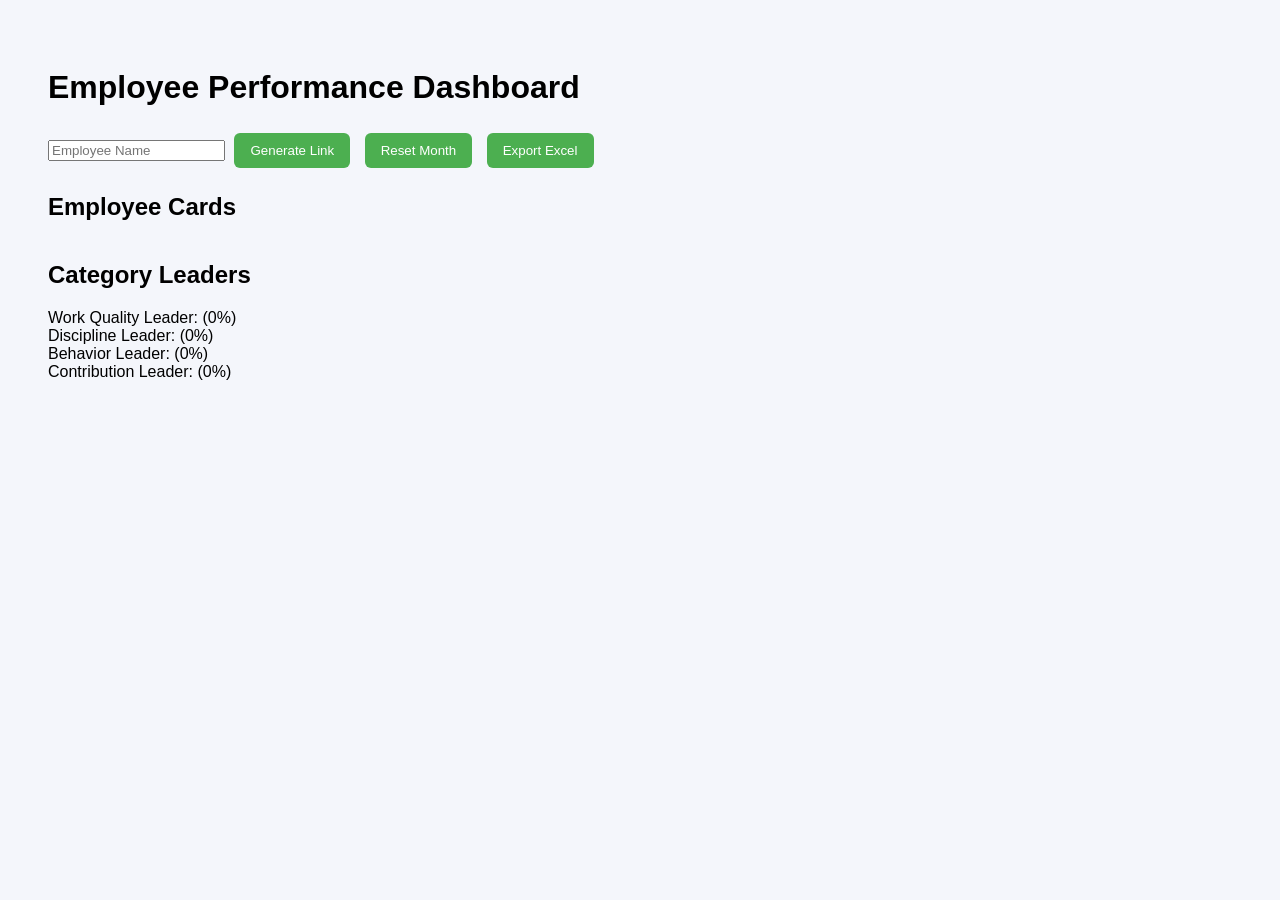
==== admin.html @ 80663562 "initla commit" ====
<!DOCTYPE html>
<html>
<head>
<title>Employee Dashboard</title>
<link rel="stylesheet" href="./css/index.css">
</head>

<body>

<h1>Employee Performance Dashboard</h1>

<div class="admin-tools">

<input id="empName" placeholder="Employee Name">

<button onclick="generateLink()">Generate Link</button>

<button onclick="resetVotes()">Reset Month</button>

<button onclick="exportExcel()">Export Excel</button>

</div>

<p id="linkResult"></p>

<h2>Employee Cards</h2>

<div id="employeeCards" class="card-grid"></div>

<h2>Category Leaders</h2>

<div id="leaderboard"></div>

<h2 id="winner"></h2>

<script src="./js/index.js"></script>
<script>
loadDashboard()
</script>

</body>
</html>
---- css/index.css ----
body{
font-family: Arial;
background:#f4f6fb;
padding:40px;
}

.vote-container{
max-width:500px;
margin:auto;
background:white;
padding:30px;
border-radius:10px;
box-shadow:0 10px 30px rgba(0,0,0,0.1);
}

button{
padding:10px 16px;
background:#4CAF50;
border:none;
color:white;
border-radius:6px;
cursor:pointer;
margin:5px;
}

.card-grid{
display:grid;
grid-template-columns:repeat(auto-fit,minmax(250px,1fr));
gap:20px;
}

.employee-card{
background:white;
padding:20px;
border-radius:10px;
box-shadow:0 6px 20px rgba(0,0,0,0.1);
}

.progress{
background:#eee;
height:10px;
border-radius:10px;
margin:5px 0;
}

.bar{
height:10px;
background:linear-gradient(90deg,#4CAF50,#2ecc71);
border-radius:10px;
transition:width 0.6s;
}
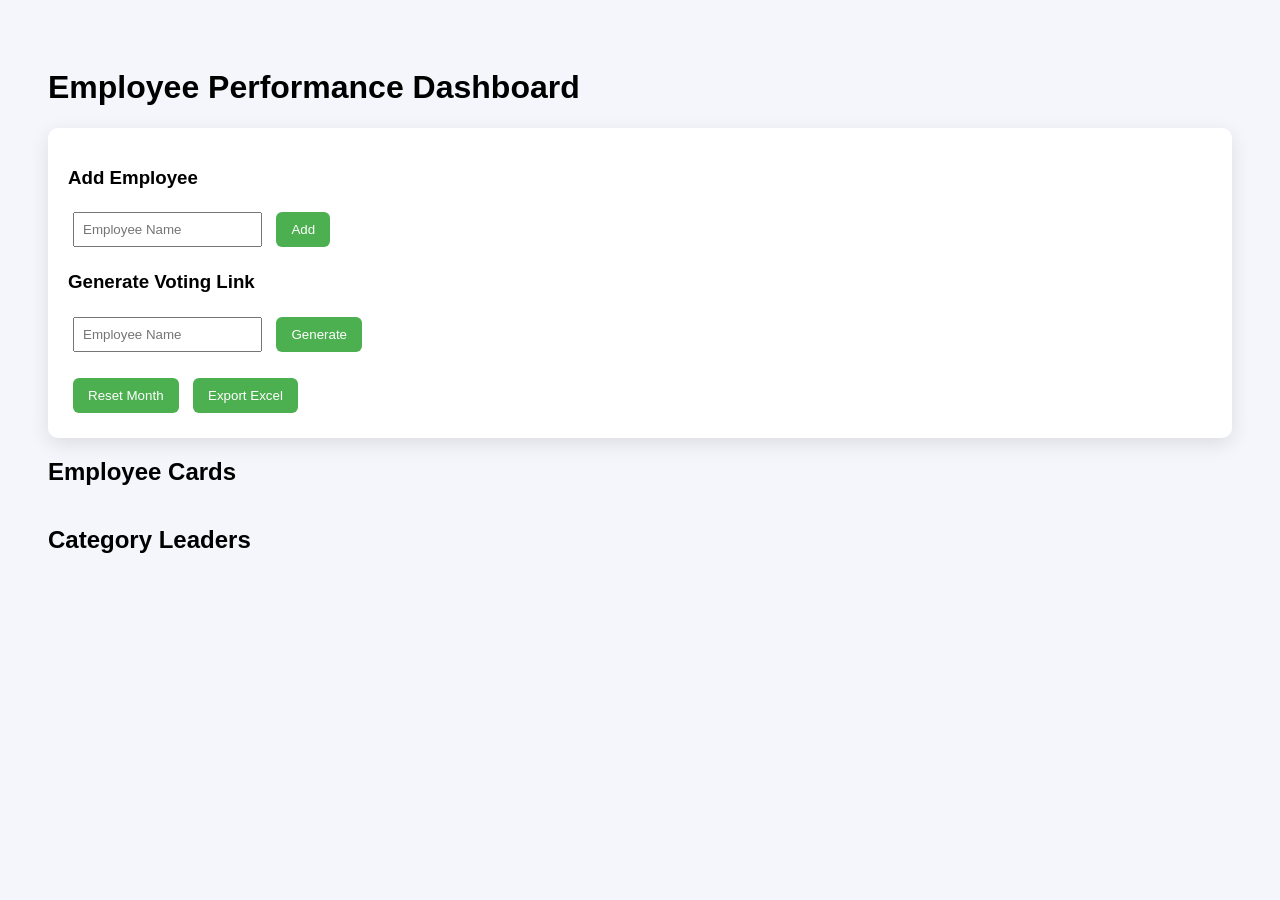
==== commit dd6ba725: "add employeewise category" ====
--- a/admin.html
+++ b/admin.html
@@ -9,31 +9,32 @@
 
 <h1>Employee Performance Dashboard</h1>
 
-<div class="admin-tools">
+<div class="admin-panel">
 
+<h3>Add Employee</h3>
 <input id="empName" placeholder="Employee Name">
+<button onclick="addEmployee()">Add</button>
 
-<button onclick="generateLink()">Generate Link</button>
+<h3>Generate Voting Link</h3>
+<input id="linkName" placeholder="Employee Name">
+<button onclick="generateLink()">Generate</button>
+
+<p id="linkResult"></p>
 
 <button onclick="resetVotes()">Reset Month</button>
-
 <button onclick="exportExcel()">Export Excel</button>
 
 </div>
 
-<p id="linkResult"></p>
-
 <h2>Employee Cards</h2>
-
 <div id="employeeCards" class="card-grid"></div>
 
 <h2>Category Leaders</h2>
-
 <div id="leaderboard"></div>
 
 <h2 id="winner"></h2>
 
-<script src="./js/index.js"></script>
+<script src="script.js"></script>
 <script>
 loadDashboard()
 </script>
--- a/css/index.css
+++ b/css/index.css
@@ -1,20 +1,11 @@
 body{
-font-family: Arial;
+font-family:Arial;
 background:#f4f6fb;
 padding:40px;
 }
 
-.vote-container{
-max-width:500px;
-margin:auto;
-background:white;
-padding:30px;
-border-radius:10px;
-box-shadow:0 10px 30px rgba(0,0,0,0.1);
-}
-
 button{
-padding:10px 16px;
+padding:10px 15px;
 background:#4CAF50;
 border:none;
 color:white;
@@ -23,10 +14,16 @@
 margin:5px;
 }
 
+input{
+padding:8px;
+margin:5px;
+}
+
 .card-grid{
 display:grid;
 grid-template-columns:repeat(auto-fit,minmax(250px,1fr));
 gap:20px;
+margin-top:20px;
 }
 
 .employee-card{
@@ -48,4 +45,12 @@
 background:linear-gradient(90deg,#4CAF50,#2ecc71);
 border-radius:10px;
 transition:width 0.6s;
+}
+
+.admin-panel{
+background:white;
+padding:20px;
+border-radius:10px;
+box-shadow:0 6px 20px rgba(0,0,0,0.1);
+margin-bottom:20px;
 }
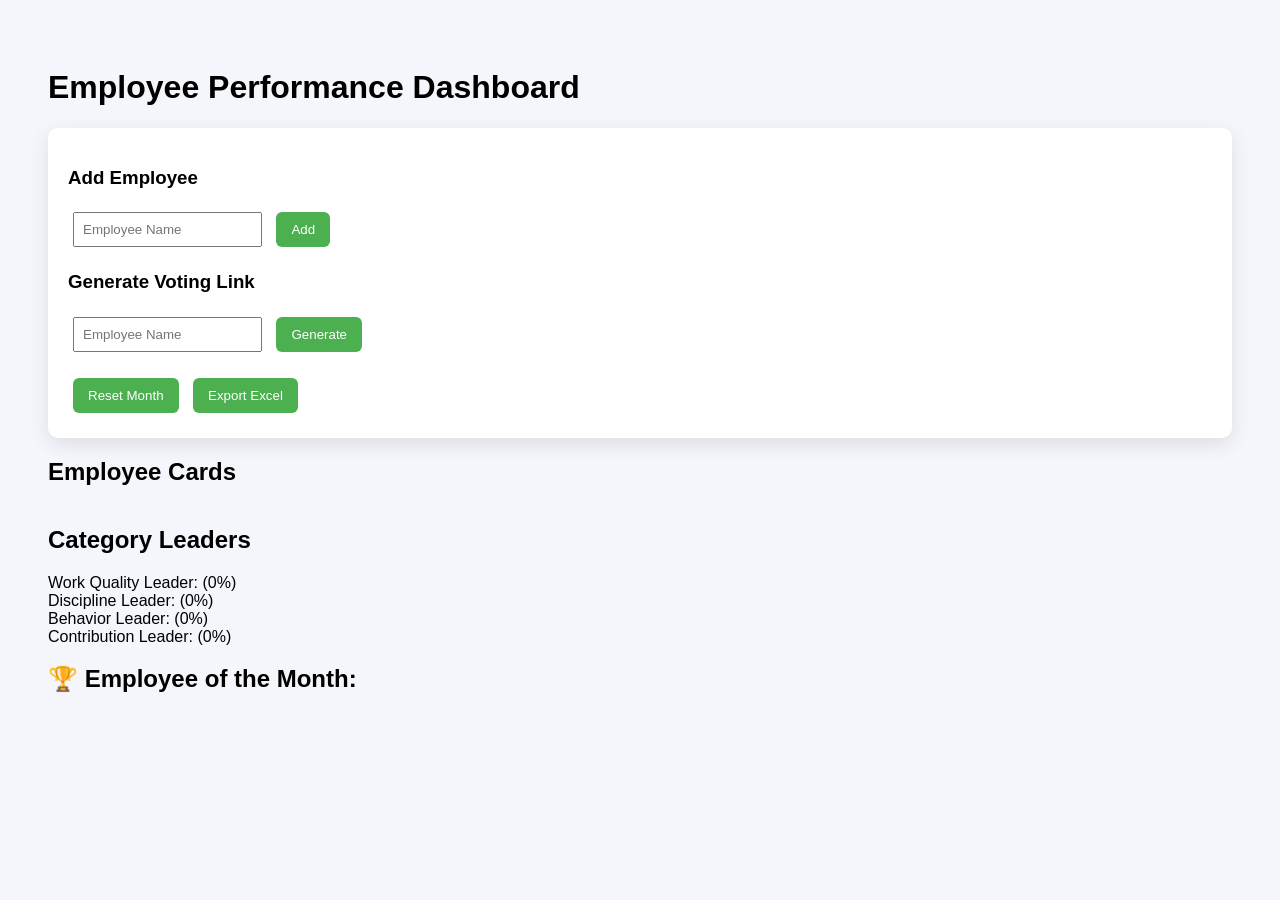
==== commit cd2e6c4b: "file path updated" ====
--- a/admin.html
+++ b/admin.html
@@ -34,7 +34,7 @@
 
 <h2 id="winner"></h2>
 
-<script src="script.js"></script>
+<script src="./js/index.js"></script>
 <script>
 loadDashboard()
 </script>
